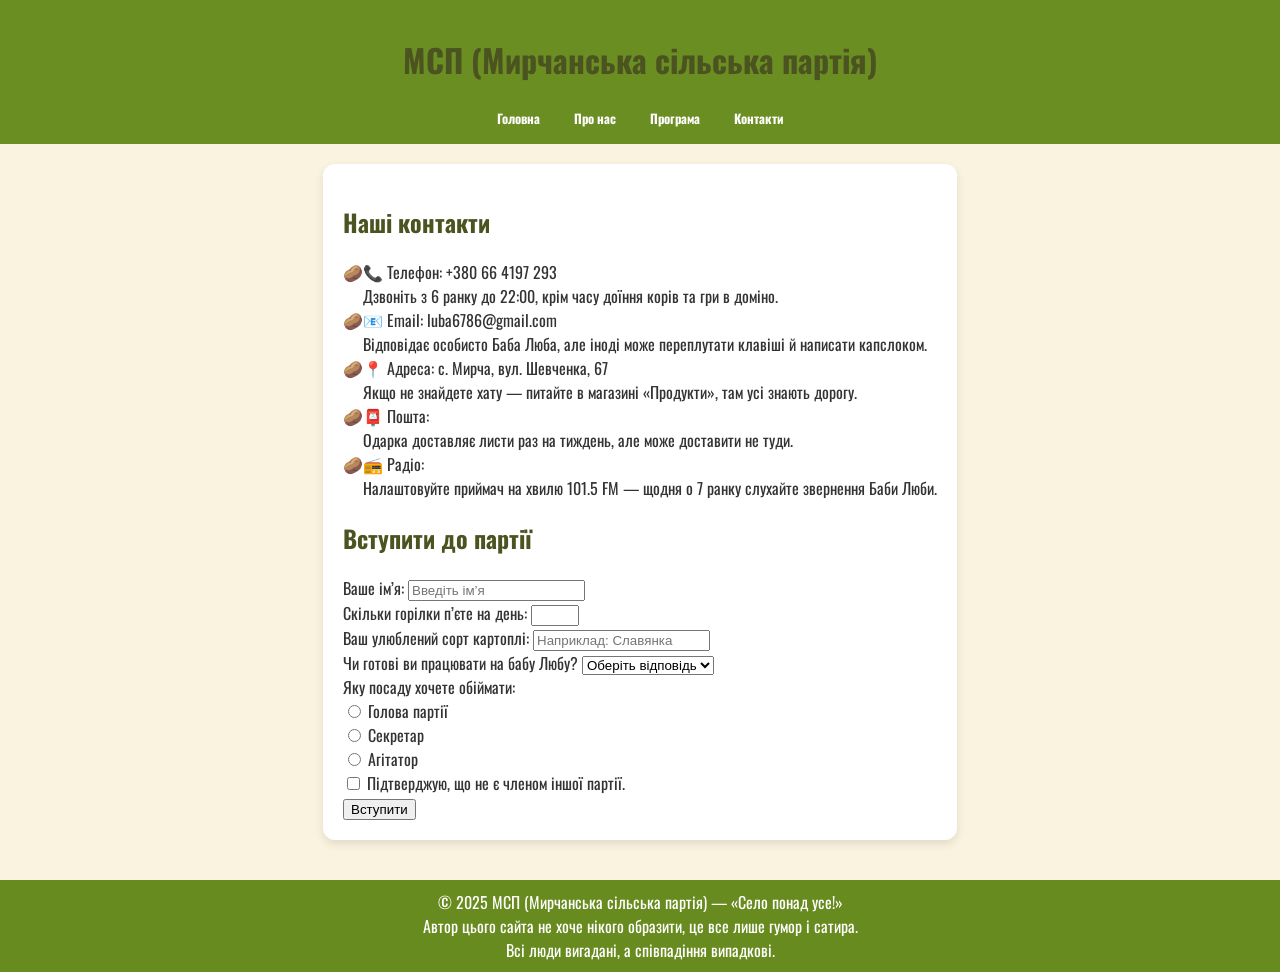
==== contacts.html @ 7f6f2edc "Початковий коміт" ====
<!doctype html>
<html lang="uk">
<head>
  <meta charset="utf-8">
  <title>МСП (Мирчанська сільська партія)</title>
  <link rel="stylesheet" href="style.css">
</head>
<body>
<header>
  <h1>МСП (Мирчанська сільська партія)</h1>
  <nav>
    <a href="index.html">Головна</a>
    <a href="about.html">Про нас</a>
    <a href="program.html">Програма</a>
    <a href="contacts.html">Контакти</a>
  </nav>
</header>

<main>
  <div class="card">
    <h2>Наші контакти</h2>
    <ul>
      <li>📞 Телефон: +380 66 4197 293 <br> 
          Дзвоніть з 6 ранку до 22:00, крім часу доїння корів та гри в доміно.</li>
      <li>📧 Email: luba6786@gmail.com <br>
          Відповідає особисто Баба Люба, але іноді може переплутати клавіші й написати капслоком.</li>
      <li>📍 Адреса: с. Мирча, вул. Шевченка, 67 <br>
          Якщо не знайдете хату — питайте в магазині «Продукти», там усі знають дорогу.</li>
      <li>📮 Пошта: <br>
          Одарка доставляє листи раз на тиждень, але може доставити не туди.</li>
      <li>📻 Радіо: <br>
          Налаштовуйте приймач на хвилю 101.5 FM — щодня о 7 ранку слухайте звернення Баби Люби.</li>
    </ul>

    <h2>Вступити до партії</h2>

    <form class="join-form">
      <div class="form-group">
        <label for="name">Ваше ім’я:</label>
        <input type="text" id="name" name="name" placeholder="Введіть ім’я" required>
      </div>

      <div class="form-group">
        <label for="gorilka">Скільки горілки п’єте на день:</label>
        <input type="number" id="gorilka" name="gorilka" min="0" max="10">
      </div>

      <div class="form-group">
        <label>Ваш улюблений сорт картоплі:</label>
        <input type="text" name="kartoplya" placeholder="Наприклад: Славянка">
      </div>

      <div class="form-group">
        <label>Чи готові ви працювати на бабу Любу?</label>
        <select name="work">
          <option value="">Оберіть відповідь</option>
          <option value="так">Так</option>
          <option value="звісно">Звісно!</option>
          <option value="а_куди_дінешся">А куди дінешся…</option>
        </select>
      </div>

      <div class="form-group">
        <label>Яку посаду хочете обіймати:</label><br>
        <input type="radio" name="posada" value="голова"> Голова партії<br>
        <input type="radio" name="posada" value="секретар"> Секретар<br>
        <input type="radio" name="posada" value="агітатор"> Агітатор
      </div>

      <div class="form-group">
        <label>
          <input type="checkbox" name="agree" required>
          Підтверджую, що не є членом іншої партії.
        </label>
      </div>

      <button type="submit">Вступити</button>
    </form>
  </div>
</main>

<footer>
  © 2025 МСП (Мирчанська сільська партія) — «Село понад усе!»<br>
  Автор цього сайта не хоче нікого образити, це все лише гумор і сатира.<br>
  Всі люди вигадані, а співпадіння випадкові.
</footer>
</body>
</html>
---- style.css ----
@import url('https://fonts.googleapis.com/css2?family=Oswald:wght@200..700&display=swap');
body {
  font-family:"Oswald" , sans-serif;
  margin: 0;
  background: #faf3e0;
  color: #333;
}

header {
  background: #6b8e23;
  color: white;
  padding: 15px;
  text-align: center;
}

nav a {
  color: white;
  font-size: 0.8rem;
  text-decoration: none;
  margin: 0 15px;
  font-weight: bold;
  transition: 0.3s;
}

nav a:hover {
  text-decoration: underline;
  color:chartreuse;
  font-size: 1rem;
}

main {
  padding: 20px;
  display: flex;
  justify-content: center;
}

.card {
  background: white;
  padding: 20px;
  border-radius: 12px;
  box-shadow: 0 4px 10px rgba(0,0,0,0.1);
  max-width: 600px;
}

h1, h2, h3 {
  color: #4b5320;
}

ul {
  list-style: "🥔";
  padding-left: 20px;
}

footer {
  background: #678b1e;
  color: white;
  text-align: center;
  padding: 10px;
  margin-top: 20px;
}

.layout {
  display: flex;
  flex-direction: column-reverse;
  justify-content: space-between;
  align-items: flex-start;
}

.side-images {
  display: flex;
  flex-direction:column;
  gap: 20px;
  margin-left: 20px;
}

.side-images img {
  width: 300px;
  border-radius: 8px;
}
.member {
  background: #fff7e6;
  border-radius: 12px;
  padding: 15px;
  text-align: center;
  box-shadow: 0 4px 10px rgba(0,0,0,0.1);
}

.member img {
  width: 200px;       
  height: 200px;
  object-fit: cover; 
  border-radius: 50%; 
  margin-bottom: 10px;
}
.team {
  display: grid;
  grid-template-columns: repeat(2, 1fr); 
  gap: 20px; 
}
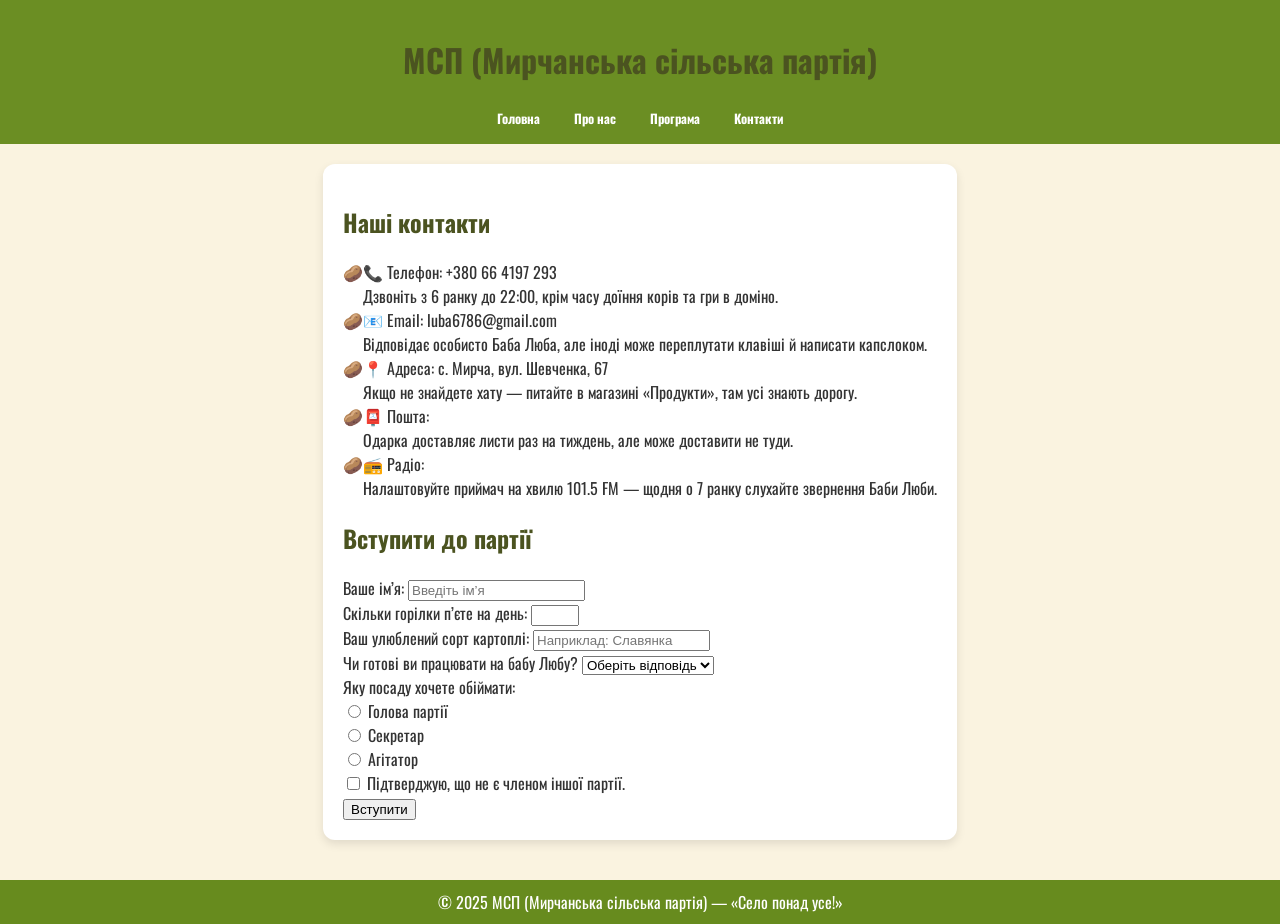
==== commit 2be66c11: "Feature" ====
--- a/contacts.html
+++ b/contacts.html
@@ -81,8 +81,6 @@
 
 <footer>
   © 2025 МСП (Мирчанська сільська партія) — «Село понад усе!»<br>
-  Автор цього сайта не хоче нікого образити, це все лише гумор і сатира.<br>
-  Всі люди вигадані, а співпадіння випадкові.
 </footer>
 </body>
 </html>
--- a/style.css
+++ b/style.css
@@ -8,7 +8,7 @@
 
 header {
   background: #6b8e23;
-  color: white;
+  color: green;
   padding: 15px;
   text-align: center;
 }
@@ -78,7 +78,7 @@
   border-radius: 8px;
 }
 .member {
-  background: #fff7e6;
+  background: red;
   border-radius: 12px;
   padding: 15px;
   text-align: center;
